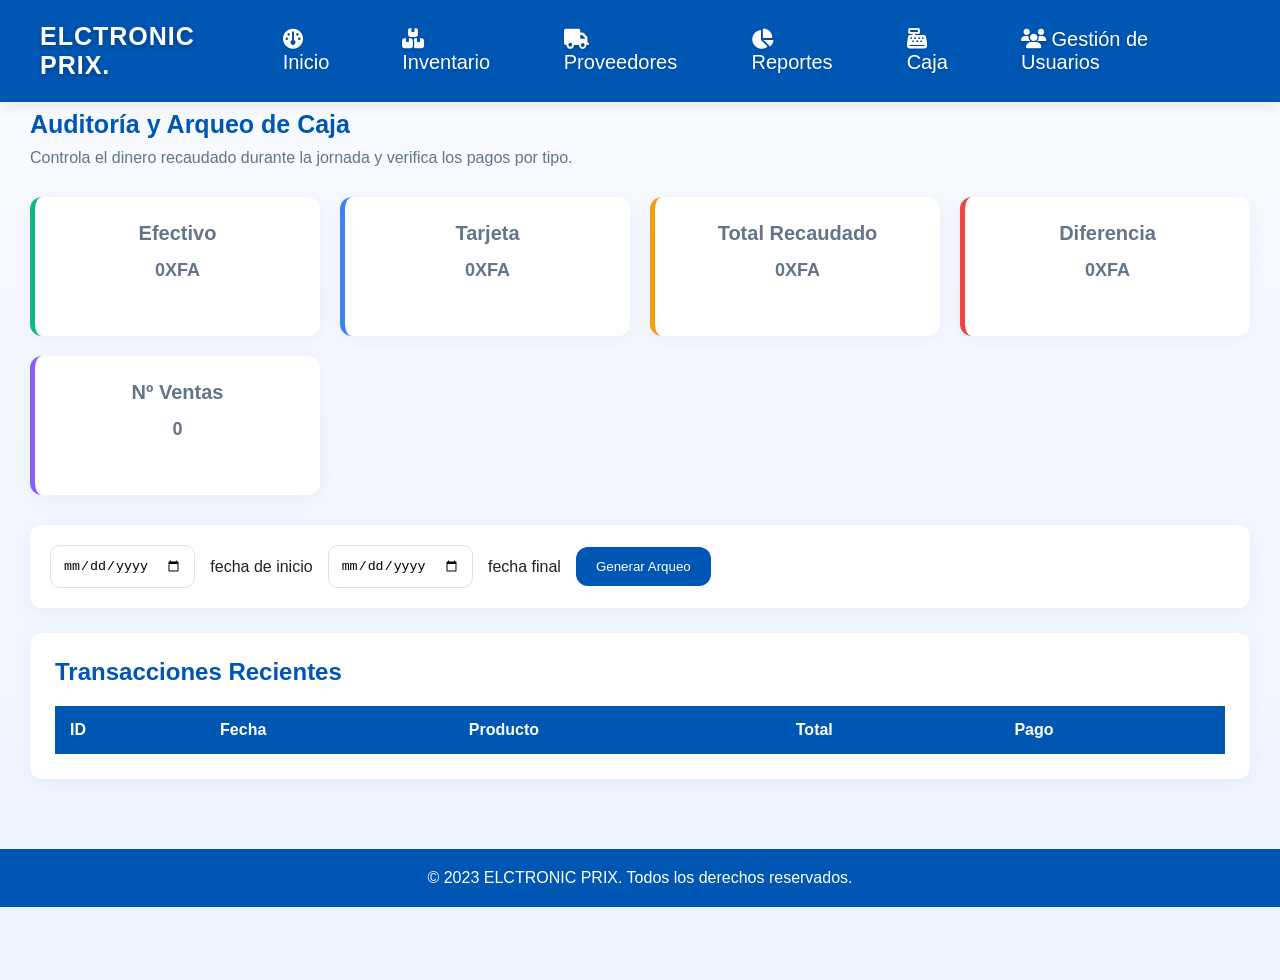
==== cajaadmin.html @ 646d8b54 "iniciando un nuevo repositorio" ====
﻿<!DOCTYPE html>
<html lang="en">

<head>
    <meta charset="UTF-8">
    <meta name="viewport" content="width=device-width, initial-scale=1.0">
    <title>caja</title>
    <link rel="stylesheet" href="./admincss/cajaadmin.css">
     <link rel="stylesheet" href="https://cdnjs.cloudflare.com/ajax/libs/font-awesome/6.7.2/css/all.min.css">
</head>

<body>
    <header>
        <div class="logo">

            <p>ELCTRONIC PRIX.</p>
        </div>
        <nav>
             <a href="./inicioadmin.html">
                <i class="fa-solid fa-gauge"></i>
                Inicio
            </a>
            <a href="./inventarioadmin.html">
                <i class="fa-solid fa-boxes-stacked"></i>
                Inventario
                <a href="./proveedoresadmin.html">
                    <i class="fa-solid fa-truck"></i>
                    Proveedores
                </a>
                <a href="./reporteadmin.html">
                    <i class="fa-solid fa-chart-pie"></i>
                    Reportes
                </a>
                <a href="./cajaadmin.html">
                    <i class="fa-solid fa-cash-register"></i>
                    Caja
                </a>
                <a href="./usuarioadmin.html">
                    <i class="fa-solid fa-users"></i>
                    Gestión de Usuarios
                </a>

        </nav>
    </header>

    <main>
        <section class="caja-panel">
            <h1>Auditoría y Arqueo de Caja</h1>
            <p>Controla el dinero recaudado durante la jornada y verifica los pagos por tipo.</p>

            <div class="caja-summary">
                <div class="summary-card efectivo">
                    <h2>Efectivo</h2>
                    <p id="caja-efectivo">0XFA</p>
                </div>
                <div class="summary-card tarjeta">
                    <h2>Tarjeta</h2>
                    <p id="caja-tarjeta">0XFA</p>
                </div>
                <div class="summary-card total">
                    <h2>Total Recaudado</h2>
                    <p id="caja-total">0XFA</p>
                </div>
                <div class="summary-card diferencia">
                    <h2>Diferencia</h2>
                    <p id="caja-diferencia">0XFA</p>
                </div>
                <div class="summary-card ventas">
                    <h2>Nº Ventas</h2>
                    <p id="numeroVentas">0</p>
                </div>
            </div>

            <section class="filtro-caja">

                <input type="date">
                fecha de inicio
                <input type="date">
                fecha final
                <button>
                    Generar Arqueo
                </button>

            </section>

            <section class="caja-transaccion">
                <h2>Transacciones Recientes</h2>
                <table>
                    <thead>
                        <tr>
                            <th>ID</th>
                            <th>Fecha</th>
                            <th>Producto</th>
                            <th>Total</th>
                            <th>Pago</th>
                        </tr>
                    </thead>
                    <tbody id="caja-transactions">
                        <!-- Transacciones de caja -->
                    </tbody>
                </table>
            </section>
        </section>
    </main>

    <footer>
        <p>&copy; 2023 ELCTRONIC PRIX. Todos los derechos reservados.</p>
    </footer>

    <script src="./adminjs/cajaadmin.js"></script>
</body>

</html>
---- admincss/cajaadmin.css ----
:root{
  --colorPrimario:#0056b3;
  --colorSecundario:#ffffff;
  --bag:linear-gradient(180deg,#f8fbff,#eef4ff);
  --radius:12px;
}

*{
    margin:0;
    padding:0;
    box-sizing:border-box;
}

body{
  min-height:100vh;
  font-family:'Segoe UI',sans-serif;
  background:var(--bag);
  color:#222;
}

header{
  background:var(--colorPrimario);
  position:fixed;
  top:0;
  left:0;
  z-index:1000;
  width:100%;
  color:white;
  display:flex;
  justify-content:space-between;
  align-items:center;
  padding:18px 40px;
  box-shadow:0 4px 15px rgba(0,0,0,.08);
  text-shadow:0 1px 3px rgba(0,0,0,.2);
}

.logo p{
  font-size:25px;
  font-weight:700;
  letter-spacing:1px;
  text-shadow:0 2px 5px rgba(0,0,0,.3);
}

nav{
  display:flex;
  gap:15px;
}

nav a{
  color:white;
  text-decoration:none;
  padding:10px 18px;
  border-radius:8px;
  transition:.3s;
  font-size:20px;
}

nav a:hover{
  background:rgba(255,255,255,.15);
}

main{
  margin-top: 80px;
}

.caja-panel{
    max-width:1400px;
    margin:auto;
    padding:30px;
}

.caja-panel h1{
    color:var(--colorPrimario);
    font-size:25px;
    margin-bottom:10px;
}

.caja-panel p{
    color:#64748b;
    margin-bottom:30px;
}

.caja-summary{
    display:grid;
    grid-template-columns:repeat(auto-fit,minmax(250px,1fr));
    gap:20px;
    margin-bottom:30px;
   text-align: center;
}    

.summary-card{
    background:white;
    padding:25px;
    border-radius:var(--radius);
    box-shadow:0 4px 20px rgba(0,0,0,.05);
    transition:.3s;
}

.summary-card:hover{
    transform:translateY(-4px);
}


.summary-card h2{
    color:#64748b;
    font-size:20px;
}

.summary-card p{
    margin-top:15px;
    font-size:18px;
    font-weight:bold;
}

.efectivo{
    border-left:5px solid #10b981;
}
.tarjeta{
    border-left:5px solid #3b82f6;
}
.total{
    border-left:5px solid #f59e0b;
}
.diferencia{
    border-left:5px solid #ef4444;
}

.ventas{
    border-left:5px solid #8b5cf6;
}

.filtro-caja{
    background:white;
    padding:20px;
    border-radius:var(--radius);
    box-shadow:0 4px 20px rgba(0,0,0,.05);
    display:flex;
    gap:15px;
    align-items:center;
    margin-bottom:25px;
}

.filtro-caja input{
    padding:12px;
    border:1px solid #dbe2ea;
    border-radius:10px;
}
.filtro-caja button{
    background:var(--colorPrimario);
    color:white;
    border:none;
    padding:12px 20px;
    border-radius:var(--radius);
    cursor:pointer;
}

.caja-transaccion{
    background:white;
    padding:25px;
    border-radius:var(--radius);
    box-shadow:0 4px 20px rgba(0,0,0,.05);
    overflow-x:auto;
}

.caja-transaccion h2{
    color:var(--colorPrimario);
    margin-bottom:20px;
}
.caja-transaccion table{
    width:100%;
    border-collapse:collapse;
}

.caja-transaccion thead{
    background:var(--colorPrimario);
    color:white;
}

.caja-transaccion th,
.caja-transaccion td{
    padding:15px;
    text-align:left;
}

.caja-transaccion tbody tr{
    border-bottom:1px solid #eef2f7;
}

.caja-transaccion tbody tr:hover{
    background:#f8fbff;
}

footer{
  margin-top:40px;
  background:var(--colorPrimario);
  color:white;
  text-align:center;
  padding:20px;
}
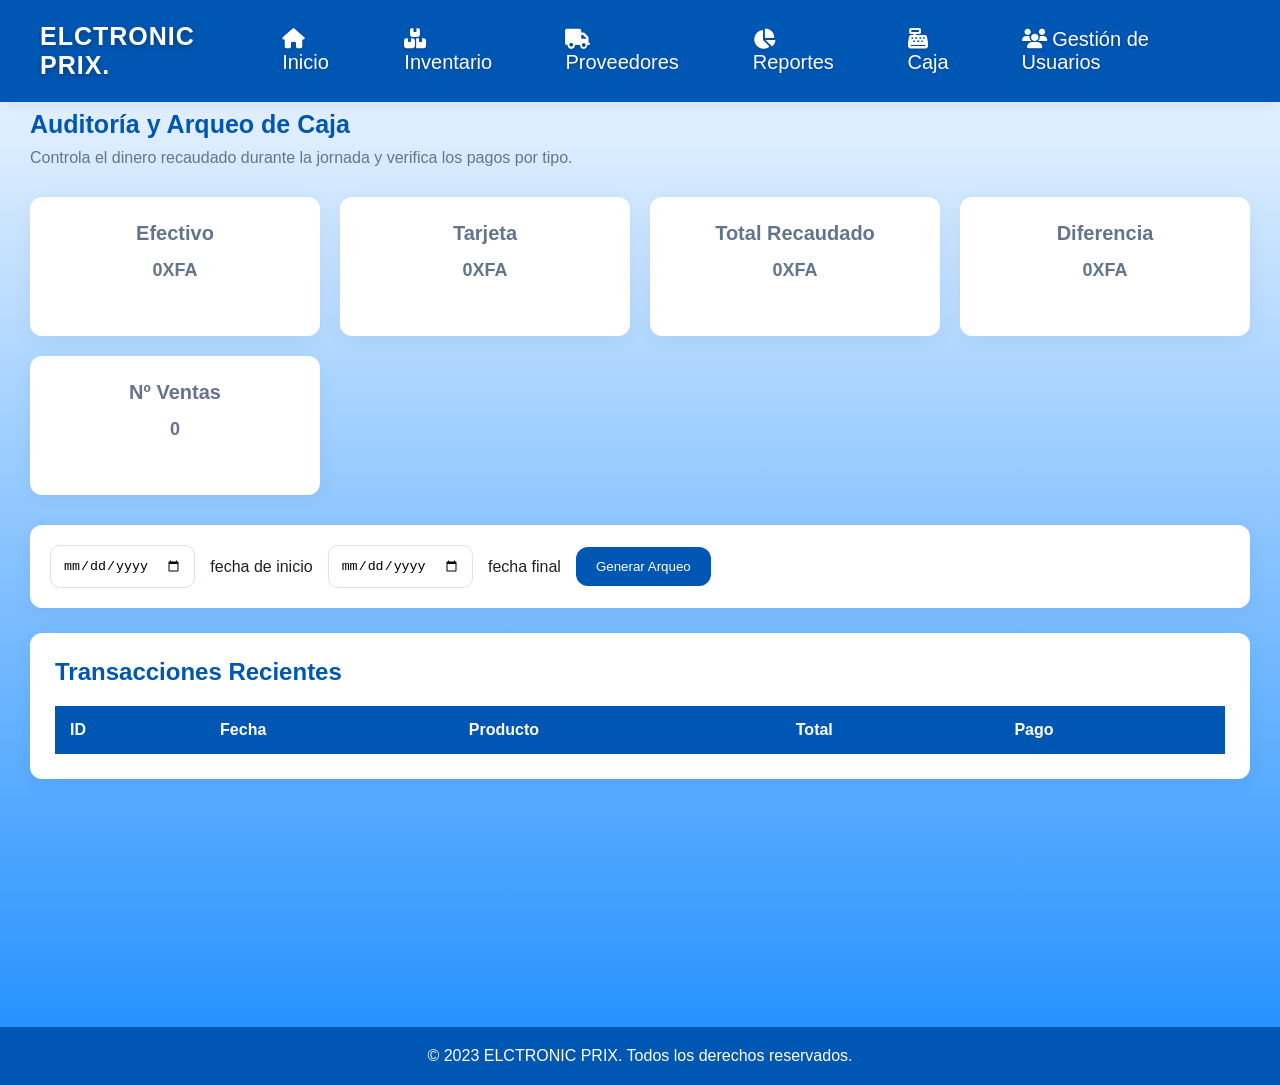
==== commit 7b00144c: "resolviendo algunas incompatibilidades" ====
--- a/cajaadmin.html
+++ b/cajaadmin.html
@@ -17,7 +17,7 @@
         </div>
         <nav>
              <a href="./inicioadmin.html">
-                <i class="fa-solid fa-gauge"></i>
+                 <i class="fa-solid fa-house"></i>
                 Inicio
             </a>
             <a href="./inventarioadmin.html">
--- a/admincss/cajaadmin.css
+++ b/admincss/cajaadmin.css
@@ -2,7 +2,7 @@
 :root{
   --colorPrimario:#0056b3;
   --colorSecundario:#ffffff;
-  --bag:linear-gradient(180deg,#f8fbff,#eef4ff);
+  --bag:linear-gradient(180deg,#f8fbff,#1b8dff);
   --radius:12px;
 }
 
@@ -113,22 +113,6 @@
     font-weight:bold;
 }
 
-.efectivo{
-    border-left:5px solid #10b981;
-}
-.tarjeta{
-    border-left:5px solid #3b82f6;
-}
-.total{
-    border-left:5px solid #f59e0b;
-}
-.diferencia{
-    border-left:5px solid #ef4444;
-}
-
-.ventas{
-    border-left:5px solid #8b5cf6;
-}
 
 .filtro-caja{
     background:white;
@@ -192,7 +176,7 @@
 }
 
 footer{
-  margin-top:40px;
+  margin-top:17%;
   background:var(--colorPrimario);
   color:white;
   text-align:center;
